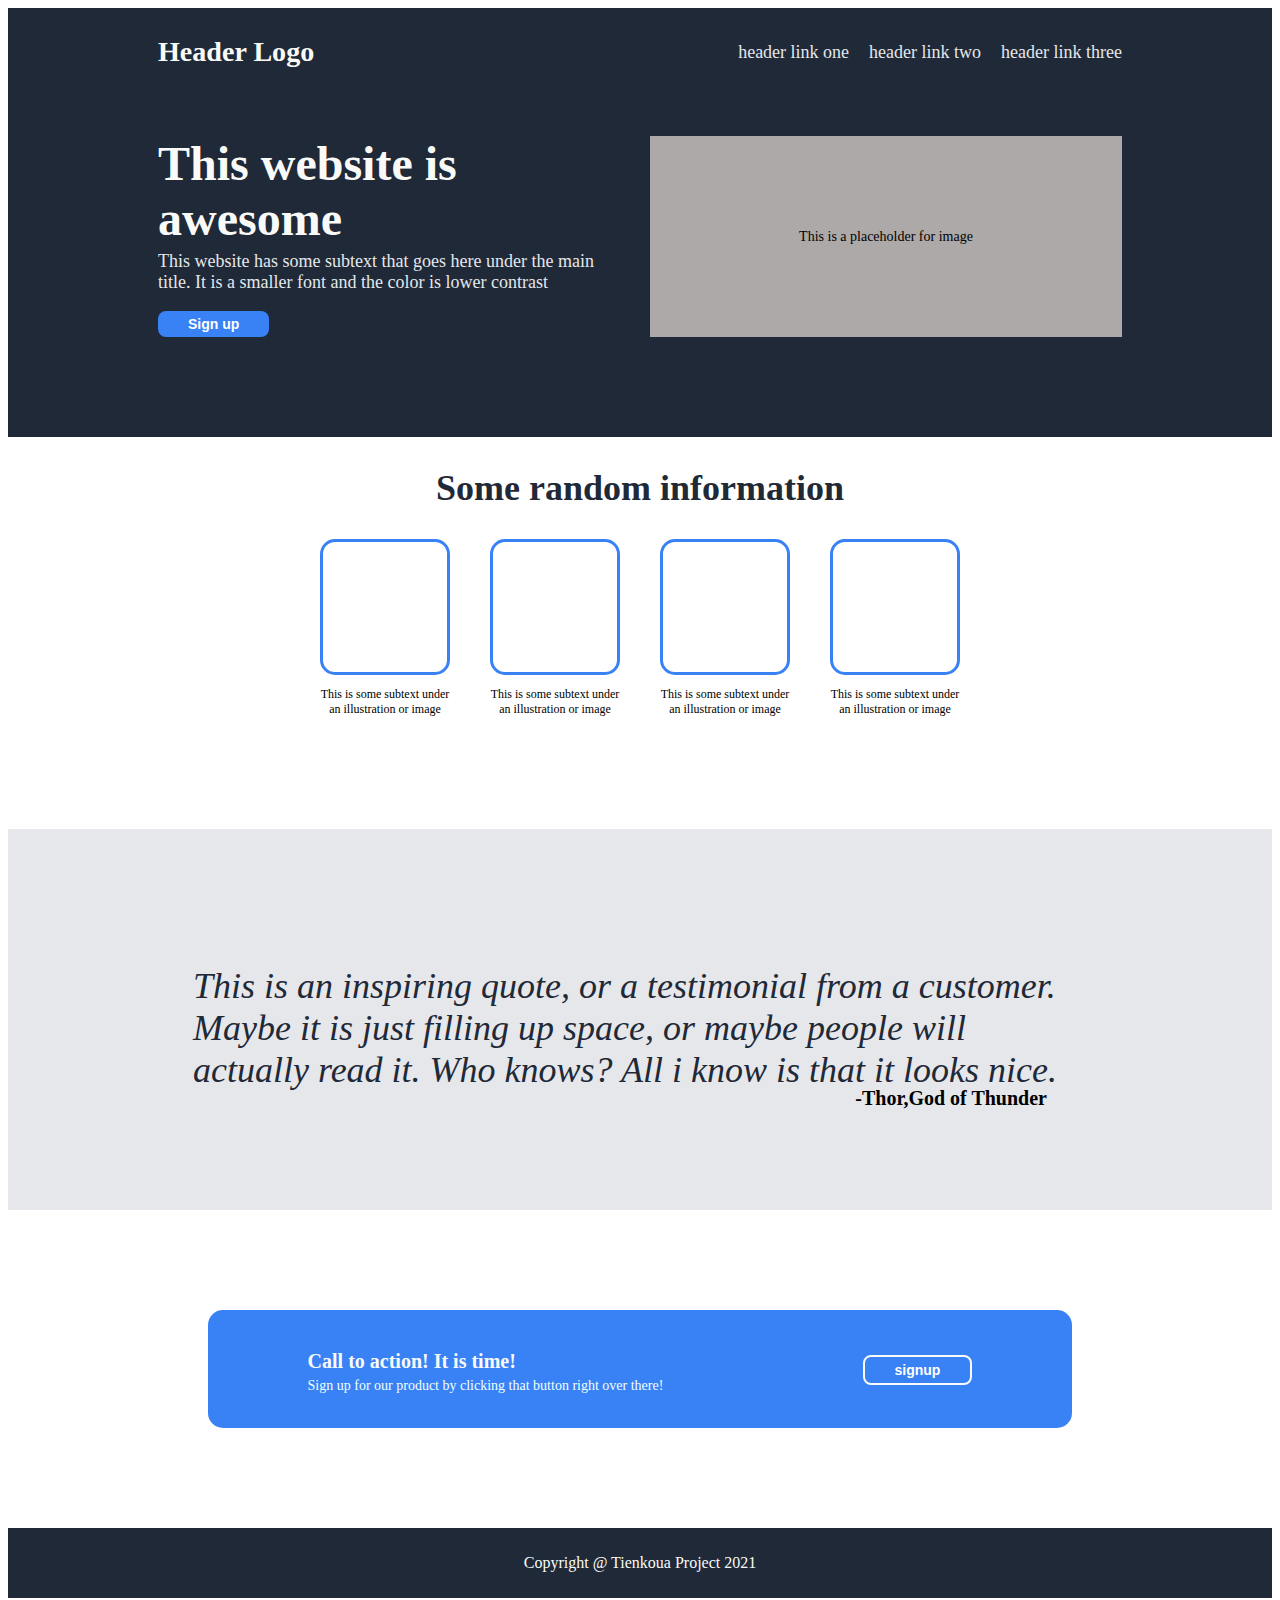
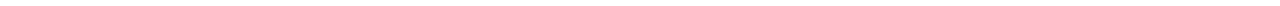
==== index.html @ 7589d3fd "change land_page.html to index.html" ====
<!DOCTYPE html>
<html lang="en">
    <meta charset="UTF-8">
    <meta http-equiv="X-UA-Compatible" content="IE=edge">
    <meta name="viewport" content="width=device-width, initial-scale=1.0">
    <title>Landing Page</title>
    <link rel="stylesheet" href="style.css">
</head>
<body>
    <div class="container">
        <div class="item1">
           <div class="logo"><h3>Header Logo</h3></div>
           <div class="lin">
            <a>header link one</a>
            <a>header link two</a>
            <a>header link three</a>
           </div>
        </div>
        <div class="item2">
           <div class="tete">
              <h2>This website is awesome</h2>
              <p>This website has some subtext that goes here under the main title. It is a smaller font and the color is lower contrast</p>
              <button class="btn">Sign up</button>
           </div>       
            <div class="place"><p>This is a placeholder for image</p></div>
        </div>
    </div>
    <div class="info">
        <h2>Some random information</h2>
        <div class="box">
            <div class="box1">
                <div class="form1"></div>
                <div class="info1"><p>This is some subtext under an illustration or image</p></div>
            </div>
            <div class="box1">
                <div class="form1"></div>
                <div class="info1"><p>This is some subtext under an illustration or image</p></div>
            </div>
            <div class="box1">
                <div class="form1"></div>
                <div class="info1"><p>This is some subtext under an illustration or image</p></div>
            </div>
            <div class="box1">
                <div class="form1"></div>
                <div class="info1"><p>This is some subtext under an illustration or image</p></div>
            </div>
        </div>
    </div>
    <div class="quote">
        <p class="qtext">This is an inspiring quote, or a testimonial from a customer. Maybe it is just filling up space,
            or maybe people will actually read it. Who knows? All i know is that it looks nice.
        </p>
        <p class="qauthor"><b>-Thor,God of Thunder</b></p>
    </div>
    <div class="action">
        <div class="signup">
            <div class="call">
                <p class="calla"><b>Call to action! It is time!</b></p>
                <p class="sign">Sign up for our product by clicking that button right over there!</p>
            </div>
            <div class="callb">
                <button class="btn1">signup</button>
            </div>
        </div>
    </div>
    <div class="cpright">
        <p>Copyright @ Tienkoua Project 2021</p>
    </div>
</body>
</html>
---- style.css ----
.container{
    background-color:#1F2937;
    
    padding: 0px 150px 100px 150px;
   
}

.item1,.item2{
    display: flex;
    justify-content: space-between;
}
.item2{
    margin-top: 40px;
    gap:20px;
}

.item1>div,.item2>div{
    flex:1;
}
.item1 .logo{
    font-size: 24px;
    color:#F9FAF8;
}
.lin {
    display:flex;
    padding: 20px 0;
    align-items: center;
    justify-content: flex-end;
    gap:10px
}
.lin a{
margin-left:10px;
font-size: 18px;
color: #E5E7EB;
}

.place{
   
    background-color: rgb(173, 169, 169);
    display: flex;
    justify-content: center;
    align-items: center;
    text-align: center;

}

.place>p{
    flex:auto;
    font-size: 14px;

}

.tete>p{
    font-size: 18px;
    color: #E5E7EB;
    margin-top: 5px;
}
.tete>h2{
    font-size: 48px;
    color:#F9FAF8;
    display:inline;
}
.item2 .btn{
    padding: 5px 30px 5px 30px;
    background-color: #3882F6;
    border-radius: 8px;
    border: none;
    color:white;
    font-size: 14px;
    font-weight: bold;
}

.info{
    padding: 0 0 100px 0;
}
.info>h2{
    text-align: center;
    font-size: 36px;
    color: #1F2937;
}

.box{
    display: flex;
    justify-content: center;
    gap: 40px;
}
.box .box1{
    
    max-width: 130px;
}


.box1 .form1{
    height: 130px;
    max-width: 130px;
    border:3px solid #3882F6;
    border-radius: 15px;

}
.box1 .info1{
    font-size: 12px;
    text-align: center;
}

.quote{
    background-color: #E5E7EB;
    padding: 100px 185px;
    display: flex;
    flex-direction: column;
}
.quote .qtext{
    font-size: 36px;
    font-style: italic;
    color: #1F2937;
}
.quote .qauthor{
    align-self: flex-end;
    margin: -40px 40px 0 0;
    font-size: 20px;
}

.action{
    padding:100px 200px;
}

.signup{
    background-color: #3882F6;
    display: flex;
    border-radius: 15px;
}

.call .sign{
    margin-top: -15px;
    font-size: 14px;
    color:azure;
}
.call .calla{
    color: #F9FAF8;
    font-size: 20px;
}
.signup .call,.signup .callb{
    margin: 20px auto;
}
.callb .btn1{
    padding: 5px 30px 5px 30px;
    background-color: #3882F6;
    border-radius: 8px;
    border:2px solid#F9FAF8;
    color:white;
    font-size: 14px;
    font-weight: bold;
    margin-top: 25px;
}

.cpright{
    background-color:#1F2937;
    padding: 10px 0;
    text-align: center;
    color: #F9FAF8;
}
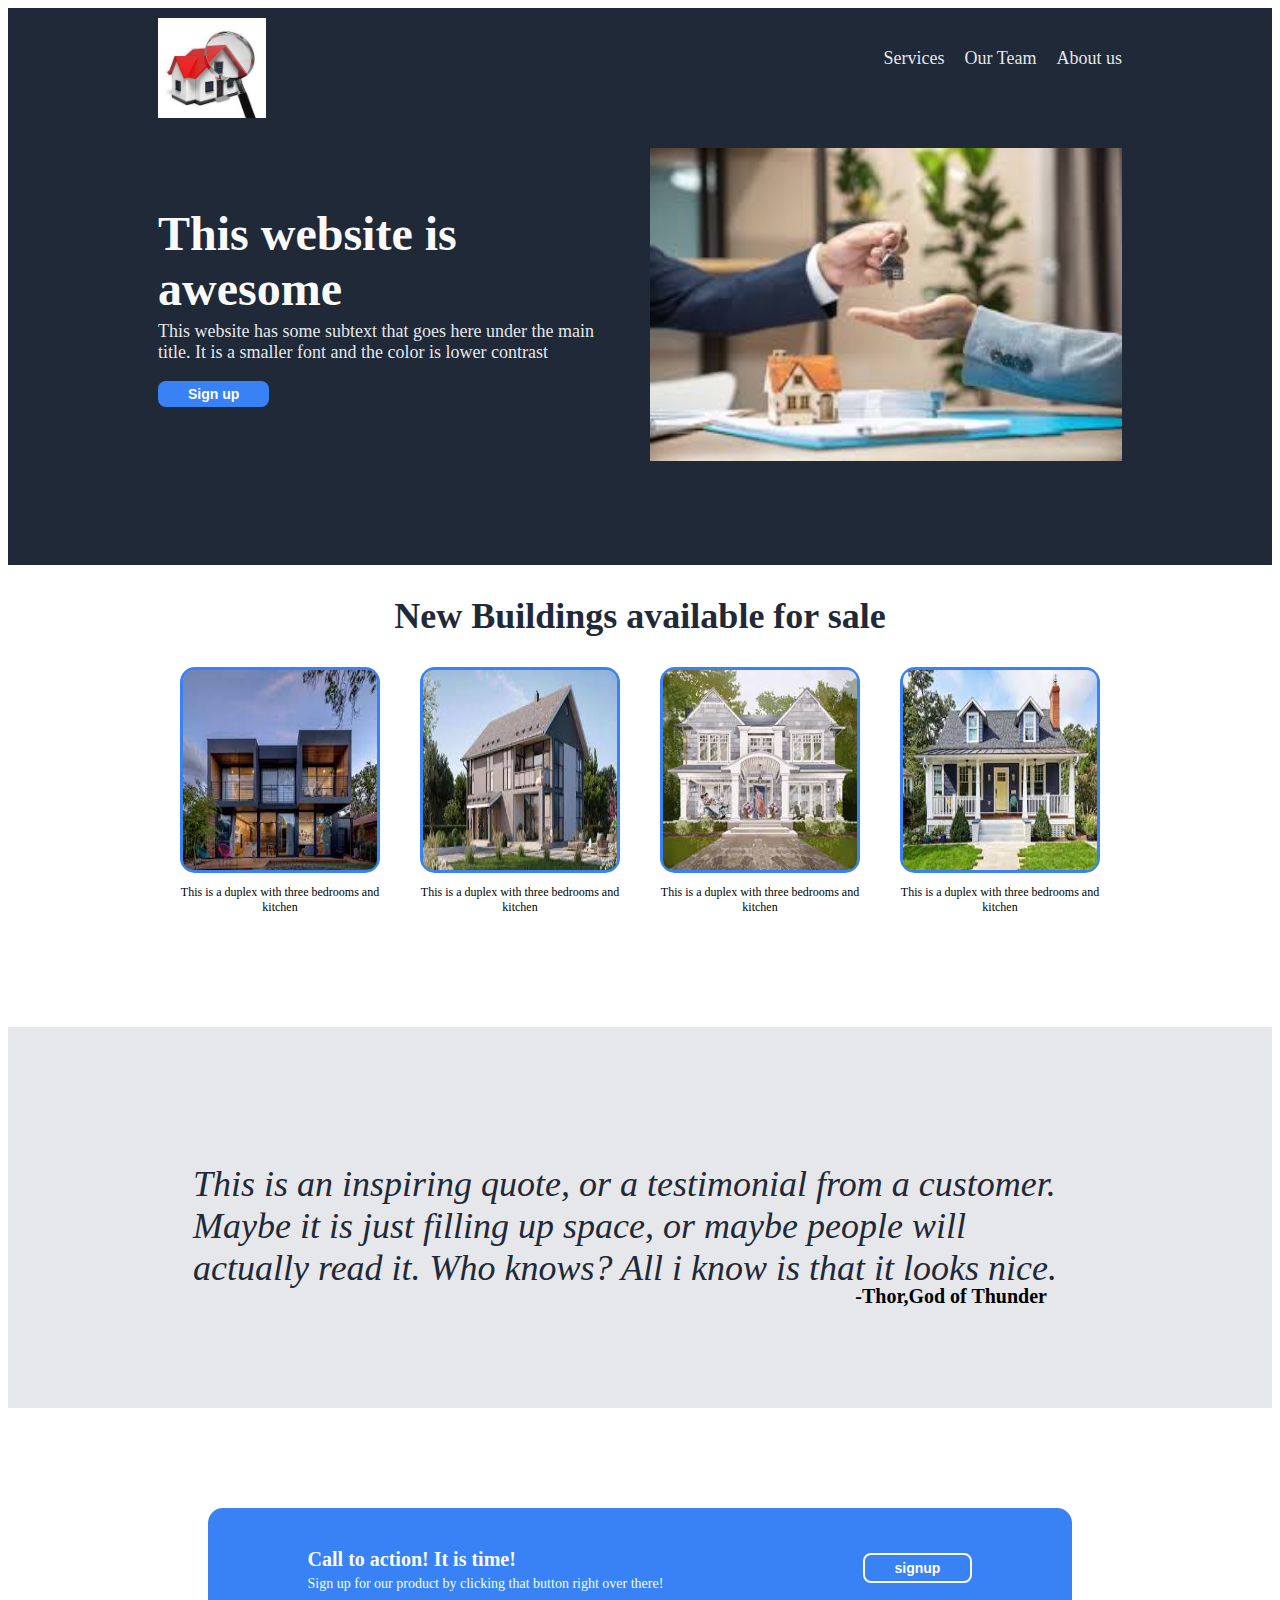
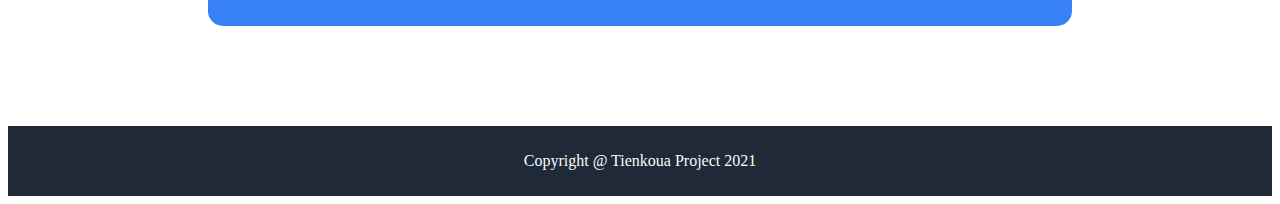
==== commit 36905070: "adding images to my project" ====
--- a/index.html
+++ b/index.html
@@ -9,11 +9,11 @@
 <body>
     <div class="container">
         <div class="item1">
-           <div class="logo"><h3>Header Logo</h3></div>
+           <div class="logo"><img src="images/logo.jpeg"></div>
            <div class="lin">
-            <a>header link one</a>
-            <a>header link two</a>
-            <a>header link three</a>
+            <a>Services</a>
+            <a>Our Team</a>
+            <a>About us</a>
            </div>
         </div>
         <div class="item2">
@@ -22,27 +22,27 @@
               <p>This website has some subtext that goes here under the main title. It is a smaller font and the color is lower contrast</p>
               <button class="btn">Sign up</button>
            </div>       
-            <div class="place"><p>This is a placeholder for image</p></div>
+            <div class="place"><img src="images/house.jpeg"></div>
         </div>
     </div>
     <div class="info">
-        <h2>Some random information</h2>
+        <h2>New Buildings available for sale</h2>
         <div class="box">
             <div class="box1">
-                <div class="form1"></div>
-                <div class="info1"><p>This is some subtext under an illustration or image</p></div>
+                <div class="form1"><img src="images/img1.jpeg"></div>
+                <div class="info1"><p>This is a duplex with three bedrooms and kitchen</p></div>
             </div>
             <div class="box1">
-                <div class="form1"></div>
-                <div class="info1"><p>This is some subtext under an illustration or image</p></div>
+                <div class="form1"><img src="images/img2.jpeg"></div>
+                <div class="info1"><p>This is a duplex with three bedrooms and kitchen</p></div>
             </div>
             <div class="box1">
-                <div class="form1"></div>
-                <div class="info1"><p>This is some subtext under an illustration or image</p></div>
+                <div class="form1"><img src="images/img3.jpeg"></div>
+                <div class="info1"><p>This is a duplex with three bedrooms and kitchen</p></div>
             </div>
             <div class="box1">
-                <div class="form1"></div>
-                <div class="info1"><p>This is some subtext under an illustration or image</p></div>
+                <div class="form1"><img src="images/img4.jpeg"></div>
+                <div class="info1"><p>This is a duplex with three bedrooms and kitchen</p></div>
             </div>
         </div>
     </div>
--- a/style.css
+++ b/style.css
@@ -18,8 +18,13 @@
     flex:1;
 }
 .item1 .logo{
-    font-size: 24px;
-    color:#F9FAF8;
+    height:100px
+}
+.logo>img{
+    max-height: 100%;
+    height: 100%;
+    display: block;
+    margin-top: 10px;
 }
 .lin {
     display:flex;
@@ -34,13 +39,12 @@
 color: #E5E7EB;
 }
 
-.place{
+
+.place>img{
    
-    background-color: rgb(173, 169, 169);
-    display: flex;
-    justify-content: center;
-    align-items: center;
-    text-align: center;
+    max-height: 100%;
+    max-width: 100%;
+    width:100%;
 
 }
 
@@ -48,6 +52,10 @@
     flex:auto;
     font-size: 14px;
 
+}
+
+.tete{
+    align-self: center;
 }
 
 .tete>p{
@@ -86,13 +94,13 @@
 }
 .box .box1{
     
-    max-width: 130px;
+    max-width: 200px;
 }
 
 
 .box1 .form1{
-    height: 130px;
-    max-width: 130px;
+    height: 200px;
+    max-width: 200px;
     border:3px solid #3882F6;
     border-radius: 15px;
 
@@ -100,6 +108,13 @@
 .box1 .info1{
     font-size: 12px;
     text-align: center;
+}
+.form1>img{
+    max-height: 100%;
+    max-width: 100%;
+    width:100%;
+    height:100%;
+    border-radius: 10px;
 }
 
 .quote{
